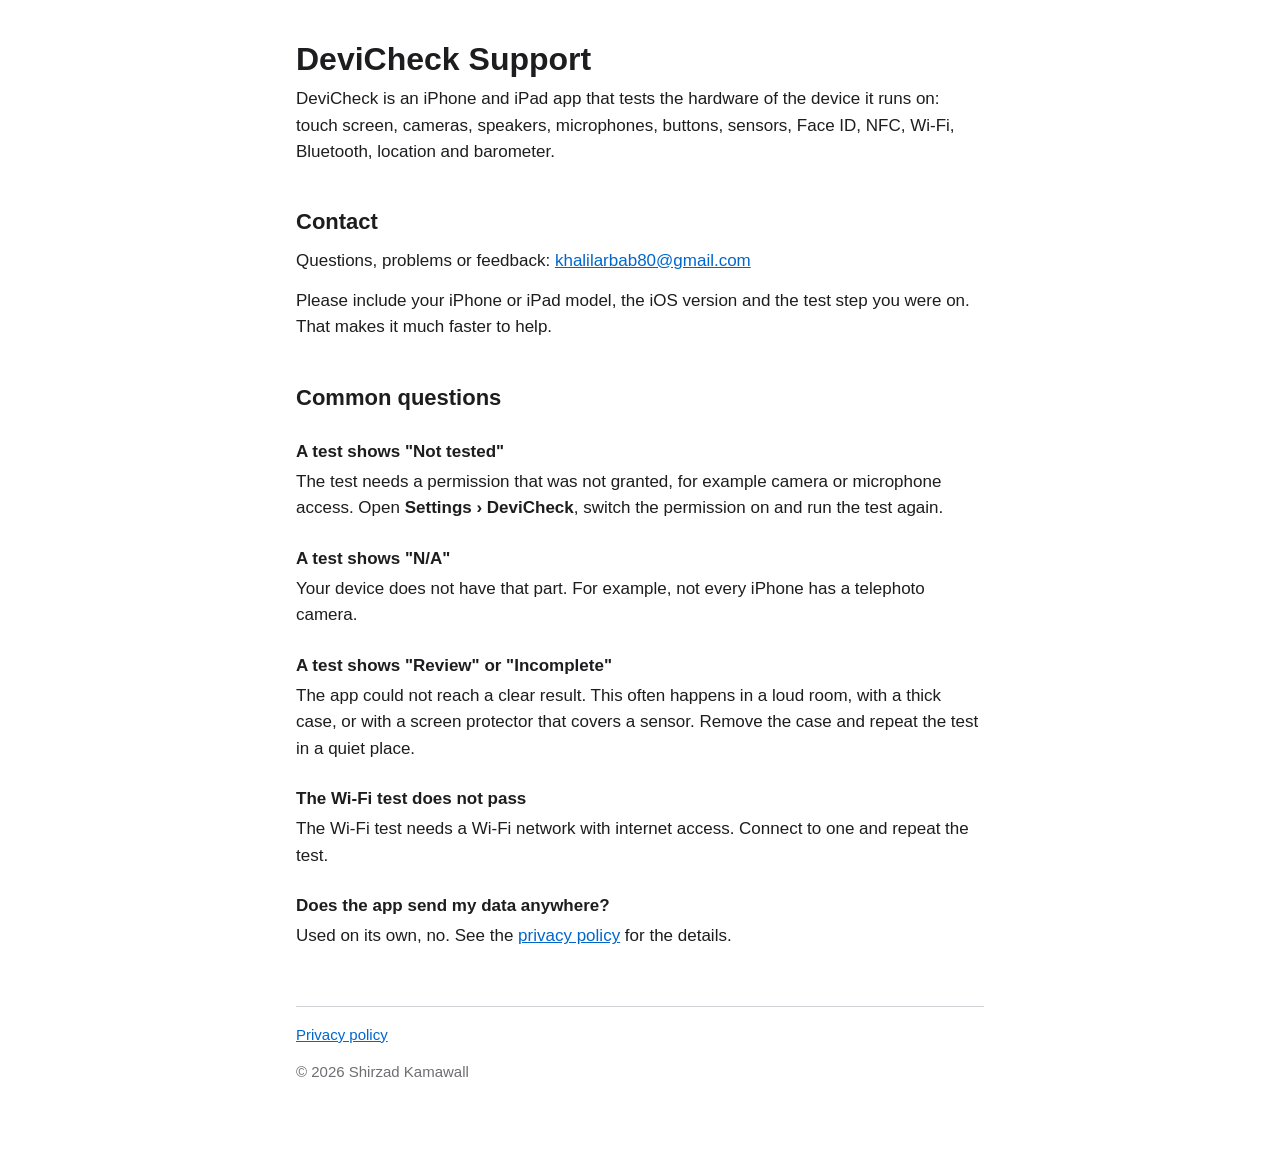
==== index.html @ 8cc67820 "Add DeviCheck support page and privacy policy Co-Authored-By: Claude Fable 5.2 <noreply@anthropic.co" ====
<!doctype html>
<html lang="en">
<head>
<meta charset="utf-8">
<meta name="viewport" content="width=device-width, initial-scale=1">
<title>DeviCheck Support</title>
<link rel="stylesheet" href="style.css">
</head>
<body>
<main>
  <h1>DeviCheck Support</h1>
  <p>DeviCheck is an iPhone and iPad app that tests the hardware of the device it runs on: touch screen, cameras, speakers, microphones, buttons, sensors, Face ID, NFC, Wi-Fi, Bluetooth, location and barometer.</p>

  <h2>Contact</h2>
  <p>Questions, problems or feedback: <a href="mailto:khalilarbab80@gmail.com">khalilarbab80@gmail.com</a></p>
  <p>Please include your iPhone or iPad model, the iOS version and the test step you were on. That makes it much faster to help.</p>

  <h2>Common questions</h2>

  <h3>A test shows "Not tested"</h3>
  <p>The test needs a permission that was not granted, for example camera or microphone access. Open <strong>Settings › DeviCheck</strong>, switch the permission on and run the test again.</p>

  <h3>A test shows "N/A"</h3>
  <p>Your device does not have that part. For example, not every iPhone has a telephoto camera.</p>

  <h3>A test shows "Review" or "Incomplete"</h3>
  <p>The app could not reach a clear result. This often happens in a loud room, with a thick case, or with a screen protector that covers a sensor. Remove the case and repeat the test in a quiet place.</p>

  <h3>The Wi-Fi test does not pass</h3>
  <p>The Wi-Fi test needs a Wi-Fi network with internet access. Connect to one and repeat the test.</p>

  <h3>Does the app send my data anywhere?</h3>
  <p>Used on its own, no. See the <a href="privacy.html">privacy policy</a> for the details.</p>

  <footer>
    <p><a href="privacy.html">Privacy policy</a></p>
    <p>© 2026 Shirzad Kamawall</p>
  </footer>
</main>
</body>
</html>
---- style.css ----
:root {
  --bg: #ffffff;
  --text: #1d1d1f;
  --muted: #6e6e73;
  --line: #d2d2d7;
  --link: #0066cc;
  --code-bg: #f5f5f7;
}

@media (prefers-color-scheme: dark) {
  :root {
    --bg: #111113;
    --text: #f5f5f7;
    --muted: #a1a1a6;
    --line: #3a3a3c;
    --link: #4da3ff;
    --code-bg: #1d1d1f;
  }
}

* { box-sizing: border-box; }

body {
  margin: 0;
  background: var(--bg);
  color: var(--text);
  font: 17px/1.55 -apple-system, BlinkMacSystemFont, "Segoe UI", Roboto, Helvetica, Arial, sans-serif;
}

main {
  max-width: 720px;
  margin: 0 auto;
  padding: 40px 16px 64px;
}

h1 { font-size: 32px; line-height: 1.2; margin: 0 0 8px; }
h2 { font-size: 22px; margin: 40px 0 8px; }
h3 { font-size: 17px; margin: 24px 0 4px; }
p, ul { margin: 0 0 14px; }
ul { padding-left: 22px; }
li { margin-bottom: 6px; }

a { color: var(--link); }

.meta { color: var(--muted); }

code {
  background: var(--code-bg);
  padding: 1px 5px;
  border-radius: 4px;
  font-size: 0.92em;
}

table {
  width: 100%;
  border-collapse: collapse;
  margin: 0 0 14px;
  font-size: 15px;
}

th, td {
  text-align: left;
  vertical-align: top;
  padding: 10px 12px 10px 0;
  border-bottom: 1px solid var(--line);
}

th { color: var(--muted); font-weight: 600; }

footer {
  margin-top: 56px;
  padding-top: 16px;
  border-top: 1px solid var(--line);
  color: var(--muted);
  font-size: 15px;
}

@media (max-width: 560px) {
  table, thead, tbody, tr, th, td { display: block; }
  thead { display: none; }
  tr { border-bottom: 1px solid var(--line); padding: 10px 0; }
  td { border: 0; padding: 2px 0; }
  td:first-child { font-weight: 600; }
}
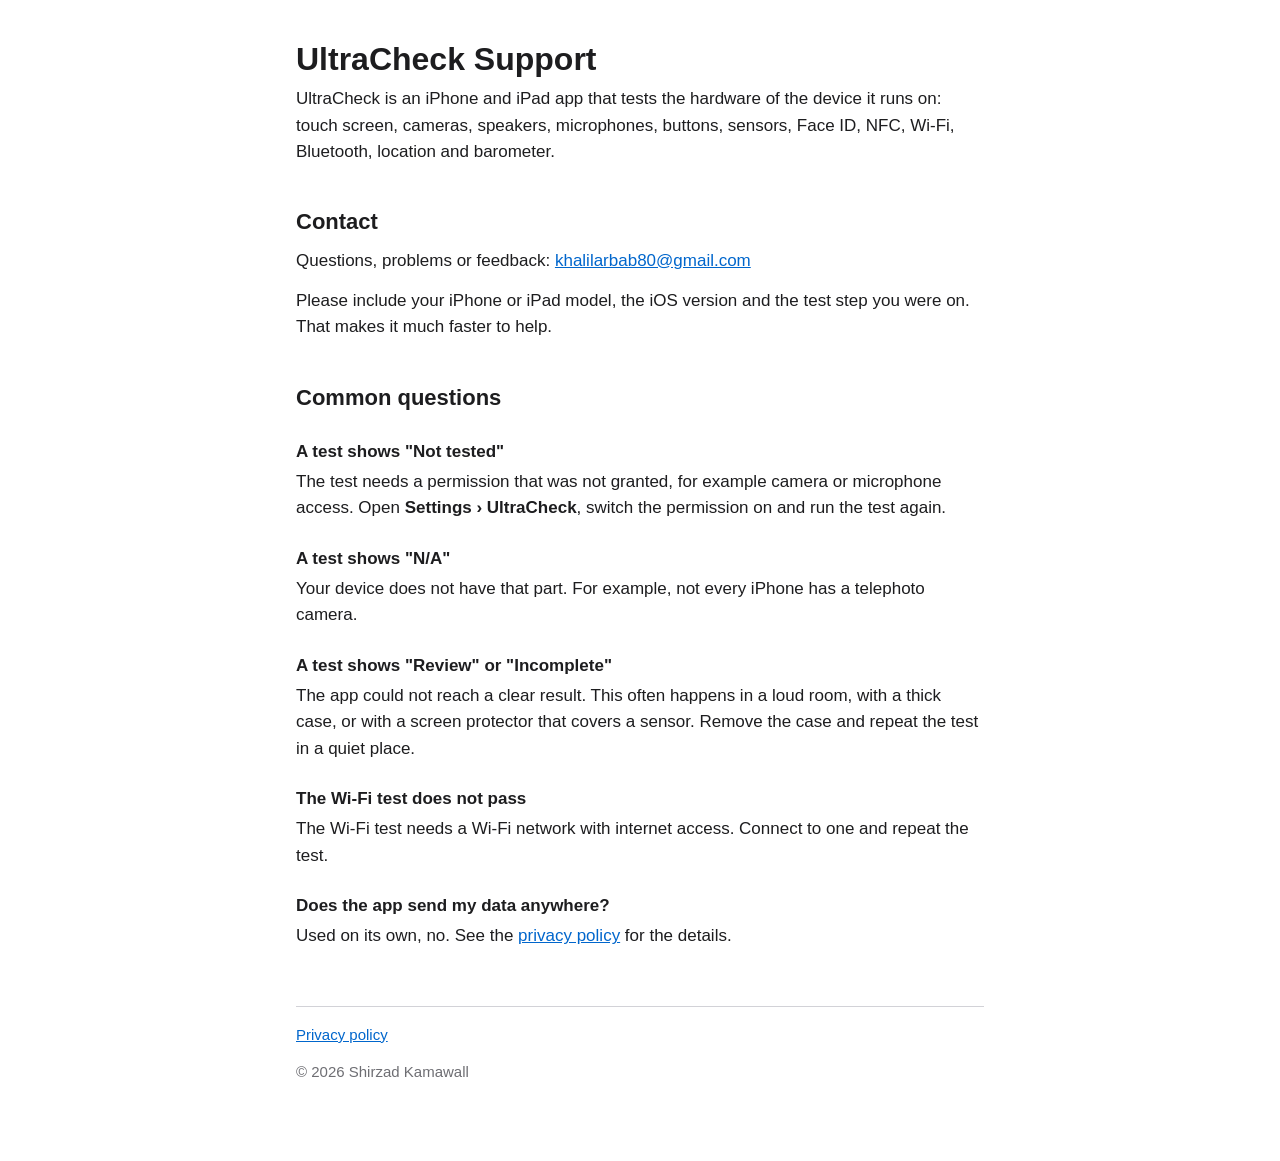
==== commit 9fe5fead: "Rename the app to UltraCheck Co-Authored-By: Claude Fable 5.2 <noreply@anthropic.com>" ====
--- a/index.html
+++ b/index.html
@@ -3,13 +3,13 @@
 <head>
 <meta charset="utf-8">
 <meta name="viewport" content="width=device-width, initial-scale=1">
-<title>DeviCheck Support</title>
+<title>UltraCheck Support</title>
 <link rel="stylesheet" href="style.css">
 </head>
 <body>
 <main>
-  <h1>DeviCheck Support</h1>
-  <p>DeviCheck is an iPhone and iPad app that tests the hardware of the device it runs on: touch screen, cameras, speakers, microphones, buttons, sensors, Face ID, NFC, Wi-Fi, Bluetooth, location and barometer.</p>
+  <h1>UltraCheck Support</h1>
+  <p>UltraCheck is an iPhone and iPad app that tests the hardware of the device it runs on: touch screen, cameras, speakers, microphones, buttons, sensors, Face ID, NFC, Wi-Fi, Bluetooth, location and barometer.</p>
 
   <h2>Contact</h2>
   <p>Questions, problems or feedback: <a href="mailto:khalilarbab80@gmail.com">khalilarbab80@gmail.com</a></p>
@@ -18,7 +18,7 @@
   <h2>Common questions</h2>
 
   <h3>A test shows "Not tested"</h3>
-  <p>The test needs a permission that was not granted, for example camera or microphone access. Open <strong>Settings › DeviCheck</strong>, switch the permission on and run the test again.</p>
+  <p>The test needs a permission that was not granted, for example camera or microphone access. Open <strong>Settings › UltraCheck</strong>, switch the permission on and run the test again.</p>
 
   <h3>A test shows "N/A"</h3>
   <p>Your device does not have that part. For example, not every iPhone has a telephoto camera.</p>
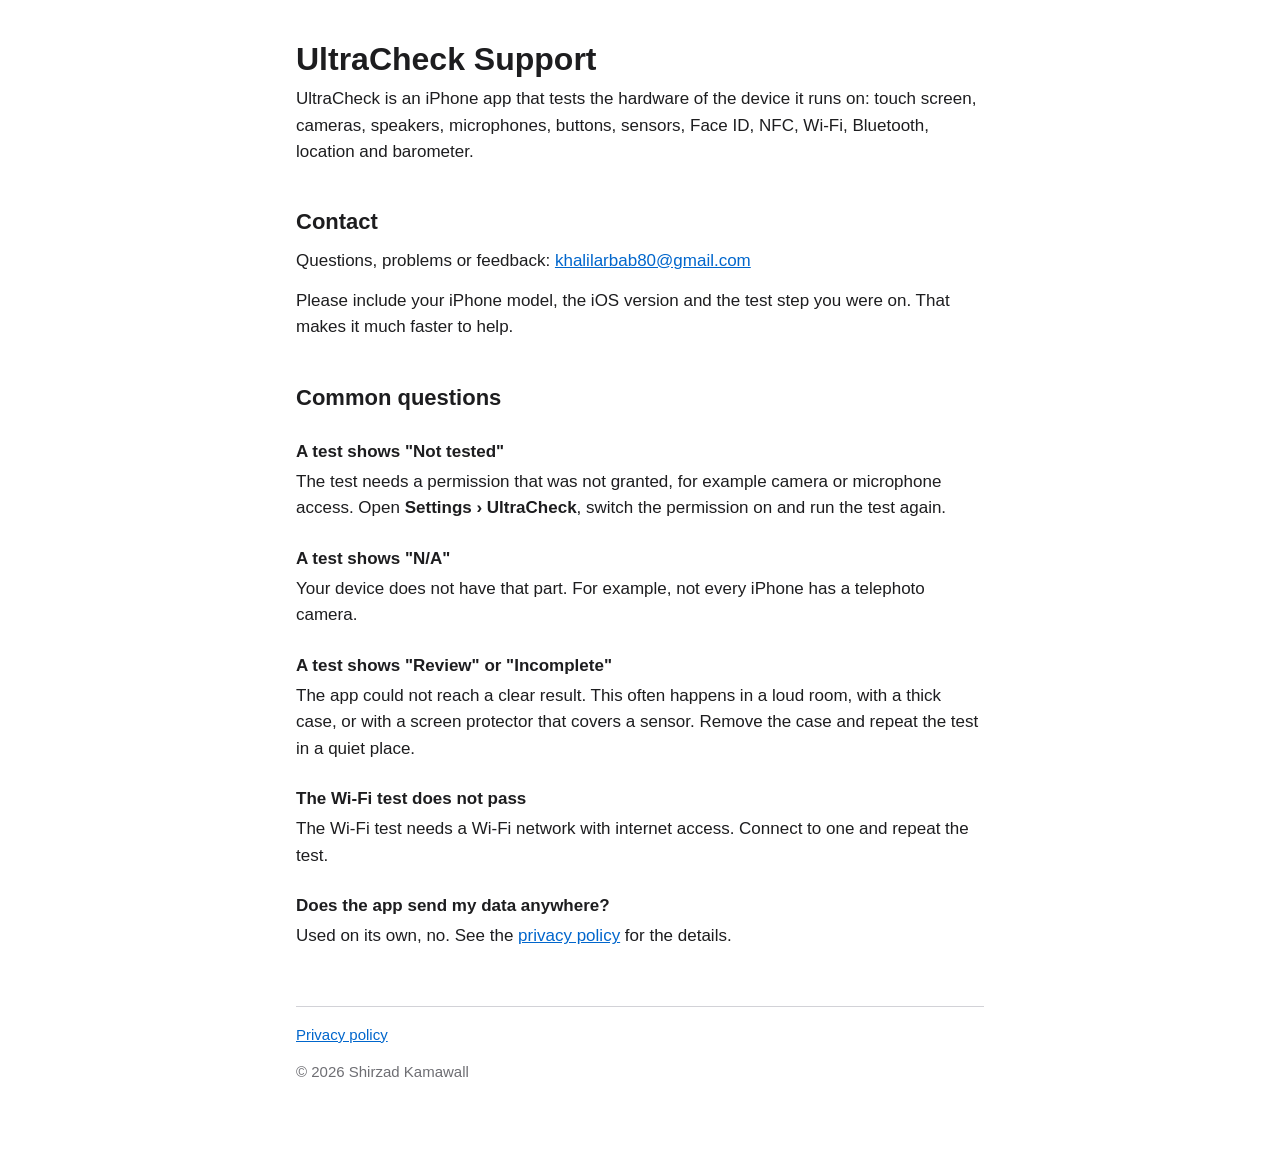
==== commit 4bca1e76: "Pages: the app is iPhone-only; fix the article before UltraCheck Co-Authored-By: Claude Fable 5.2 <n" ====
--- a/index.html
+++ b/index.html
@@ -9,11 +9,11 @@
 <body>
 <main>
   <h1>UltraCheck Support</h1>
-  <p>UltraCheck is an iPhone and iPad app that tests the hardware of the device it runs on: touch screen, cameras, speakers, microphones, buttons, sensors, Face ID, NFC, Wi-Fi, Bluetooth, location and barometer.</p>
+  <p>UltraCheck is an iPhone app that tests the hardware of the device it runs on: touch screen, cameras, speakers, microphones, buttons, sensors, Face ID, NFC, Wi-Fi, Bluetooth, location and barometer.</p>
 
   <h2>Contact</h2>
   <p>Questions, problems or feedback: <a href="mailto:khalilarbab80@gmail.com">khalilarbab80@gmail.com</a></p>
-  <p>Please include your iPhone or iPad model, the iOS version and the test step you were on. That makes it much faster to help.</p>
+  <p>Please include your iPhone model, the iOS version and the test step you were on. That makes it much faster to help.</p>
 
   <h2>Common questions</h2>
 
